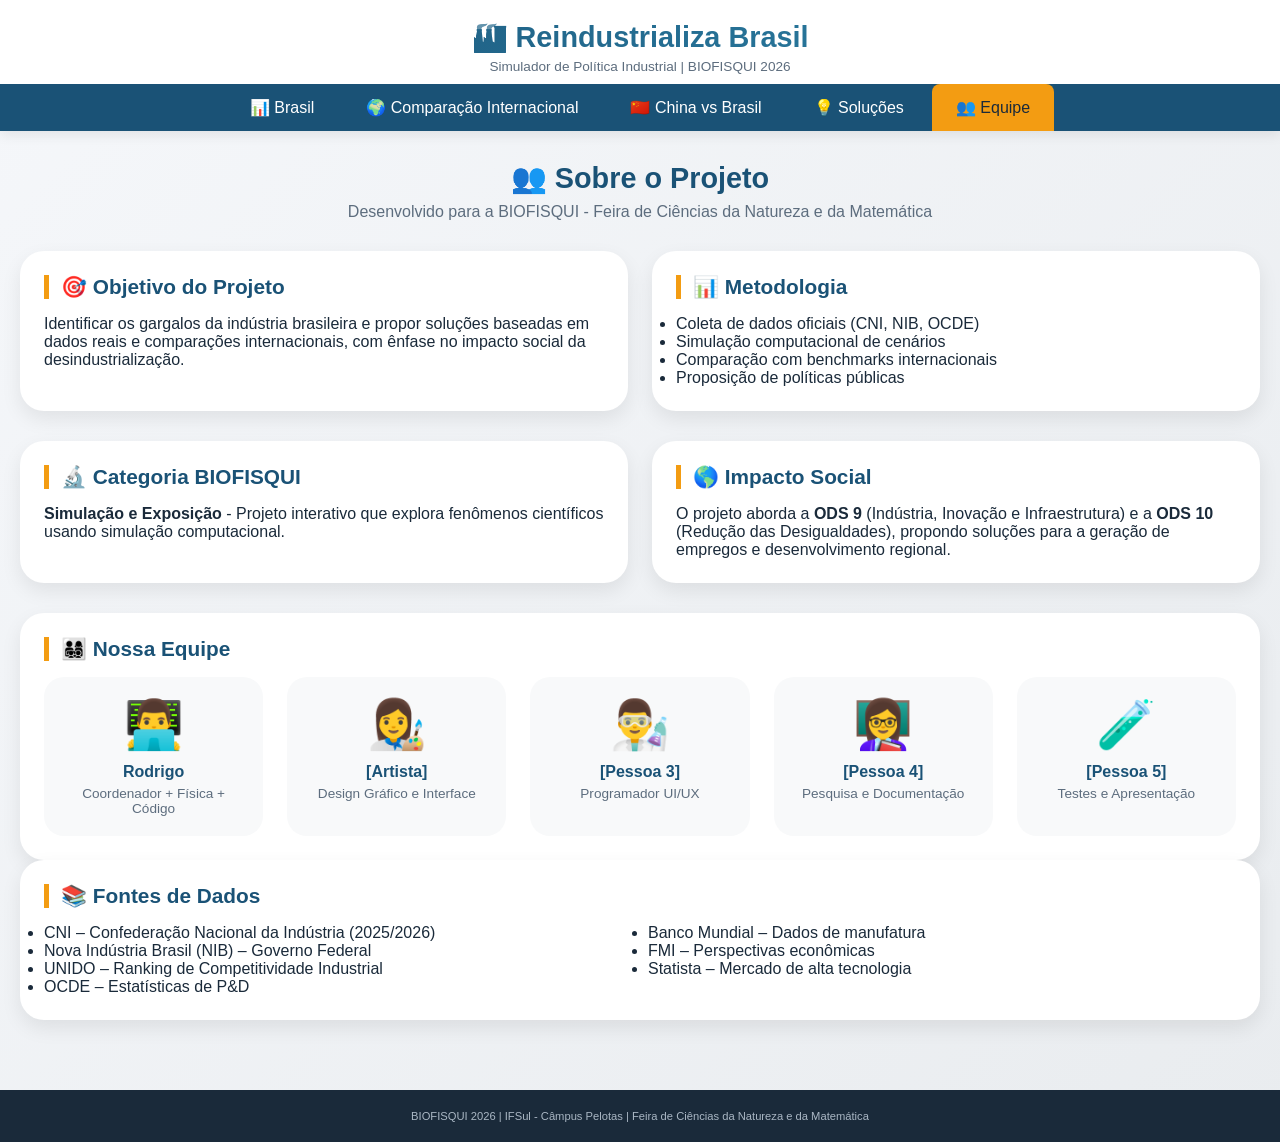
==== contato.html @ 6d254d2b "Primeiro commit: Simulador de Reindustrialização - BIOFISQUI" ====
<!DOCTYPE html>
<html lang="pt-BR">
<head>
    <meta charset="UTF-8">
    <meta name="viewport" content="width=device-width, initial-scale=1.0">
    <title>Sobre o Projeto | Simulador de Reindustrialização</title>
    <link rel="stylesheet" href="css/style.css">
</head>
<body>
    <header>
        <div class="logo">
            <h1>🏭 Reindustrializa Brasil</h1>
            <p>Simulador de Política Industrial | BIOFISQUI 2026</p>
        </div>
        <nav>
            <ul>
                <li><a href="index.html">📊 Brasil</a></li>
                <li><a href="internacional.html">🌍 Comparação Internacional</a></li>
                <li><a href="china_vs_brasil.html">🇨🇳 China vs Brasil</a></li>
                <li><a href="solucoes.html">💡 Soluções</a></li>
                <li><a href="contato.html" class="active">👥 Equipe</a></li>
            </ul>
        </nav>
    </header>

    <main class="container">
        <section class="intro">
            <h2>👥 Sobre o Projeto</h2>
            <p>Desenvolvido para a BIOFISQUI - Feira de Ciências da Natureza e da Matemática</p>
        </section>

        <div class="grid-2">
            <div class="card">
                <h3>🎯 Objetivo do Projeto</h3>
                <p>Identificar os gargalos da indústria brasileira e propor soluções baseadas em dados reais e comparações internacionais, com ênfase no impacto social da desindustrialização.</p>
            </div>

            <div class="card">
                <h3>📊 Metodologia</h3>
                <ul>
                    <li>Coleta de dados oficiais (CNI, NIB, OCDE)</li>
                    <li>Simulação computacional de cenários</li>
                    <li>Comparação com benchmarks internacionais</li>
                    <li>Proposição de políticas públicas</li>
                </ul>
            </div>
        </div>

        <div class="grid-2">
            <div class="card">
                <h3>🔬 Categoria BIOFISQUI</h3>
                <p><strong>Simulação e Exposição</strong> - Projeto interativo que explora fenômenos científicos usando simulação computacional.</p>
            </div>

            <div class="card">
                <h3>🌎 Impacto Social</h3>
                <p>O projeto aborda a <strong>ODS 9</strong> (Indústria, Inovação e Infraestrutura) e a <strong>ODS 10</strong> (Redução das Desigualdades), propondo soluções para a geração de empregos e desenvolvimento regional.</p>
            </div>
        </div>

        <div class="card full-width">
            <h3>👨‍👩‍👧‍👦 Nossa Equipe</h3>
            <div class="equipe-grid">
                <div class="membro">
                    <div class="avatar">👨‍💻</div>
                    <h4>Rodrigo</h4>
                    <p>Coordenador + Física + Código</p>
                </div>
                <div class="membro">
                    <div class="avatar">👩‍🎨</div>
                    <h4>[Artista]</h4>
                    <p>Design Gráfico e Interface</p>
                </div>
                <div class="membro">
                    <div class="avatar">👨‍🔬</div>
                    <h4>[Pessoa 3]</h4>
                    <p>Programador UI/UX</p>
                </div>
                <div class="membro">
                    <div class="avatar">👩‍🏫</div>
                    <h4>[Pessoa 4]</h4>
                    <p>Pesquisa e Documentação</p>
                </div>
                <div class="membro">
                    <div class="avatar">🧪</div>
                    <h4>[Pessoa 5]</h4>
                    <p>Testes e Apresentação</p>
                </div>
            </div>
        </div>

        <div class="card full-width">
            <h3>📚 Fontes de Dados</h3>
            <ul style="column-count: 2;">
                <li>CNI – Confederação Nacional da Indústria (2025/2026)</li>
                <li>Nova Indústria Brasil (NIB) – Governo Federal</li>
                <li>UNIDO – Ranking de Competitividade Industrial</li>
                <li>OCDE – Estatísticas de P&D</li>
                <li>Banco Mundial – Dados de manufatura</li>
                <li>FMI – Perspectivas econômicas</li>
                <li>Statista – Mercado de alta tecnologia</li>
            </ul>
        </div>
    </main>

    <footer>
        <p>BIOFISQUI 2026 | IFSul - Câmpus Pelotas | Feira de Ciências da Natureza e da Matemática</p>
    </footer>
</body>
</html>
---- css/style.css ----
/* ====================
   ESTILOS GLOBAIS
   Reindustrialização Brasil - BIOFISQUI
==================== */

* {
    margin: 0;
    padding: 0;
    box-sizing: border-box;
}

body {
    font-family: 'Segoe UI', Roboto, 'Helvetica Neue', sans-serif;
    background: linear-gradient(135deg, #f5f7fa 0%, #e9ecef 100%);
    color: #1a2a3a;
    min-height: 100vh;
    display: flex;
    flex-direction: column;
}

/* ===== HEADER E NAVEGAÇÃO ===== */
header {
    background: white;
    box-shadow: 0 4px 12px rgba(0,0,0,0.08);
    position: sticky;
    top: 0;
    z-index: 100;
}

.logo {
    text-align: center;
    padding: 20px 20px 10px;
}

.logo h1 {
    font-size: 1.8rem;
    background: linear-gradient(90deg, #1a5276, #2e86ab);
    background-clip: text;
    -webkit-background-clip: text;
    color: transparent;
}

.logo p {
    color: #5d6d7e;
    font-size: 0.85rem;
    margin-top: 5px;
}

nav {
    background: #1a5276;
    padding: 0;
}

nav ul {
    display: flex;
    justify-content: center;
    flex-wrap: wrap;
    list-style: none;
    gap: 4px;
}

nav ul li a {
    display: block;
    padding: 14px 24px;
    color: white;
    text-decoration: none;
    font-weight: 500;
    transition: all 0.3s;
    border-radius: 8px 8px 0 0;
}

nav ul li a:hover {
    background: #2e86ab;
}

nav ul li a.active {
    background: #f39c12;
    color: #1a2a3a;
}

/* ===== MAIN ===== */
.container {
    max-width: 1400px;
    margin: 0 auto;
    padding: 30px 20px;
    flex: 1;
}

.intro {
    text-align: center;
    margin-bottom: 30px;
}

.intro h2 {
    font-size: 1.8rem;
    color: #1a5276;
    margin-bottom: 8px;
}

.intro p {
    color: #5d6d7e;
}

/* ===== GRIDS ===== */
.grid-2 {
    display: grid;
    grid-template-columns: repeat(auto-fit, minmax(360px, 1fr));
    gap: 24px;
    margin-bottom: 30px;
}

/* ===== CARDS ===== */
.card {
    background: white;
    border-radius: 24px;
    padding: 24px;
    box-shadow: 0 8px 20px rgba(0,0,0,0.08);
    transition: transform 0.2s;
}

.card:hover {
    transform: translateY(-3px);
}

.card h3 {
    font-size: 1.3rem;
    margin-bottom: 16px;
    color: #1a5276;
    border-left: 5px solid #f39c12;
    padding-left: 12px;
}

.card.full-width {
    grid-column: 1 / -1;
}

/* ===== SLIDERS ===== */
.slider-container {
    margin: 20px 0;
}

.slider-container label {
    font-weight: 600;
    display: block;
    margin-bottom: 8px;
}

input[type="range"] {
    width: 100%;
    margin: 10px 0;
    -webkit-appearance: none;
    background: #dfe6e9;
    height: 6px;
    border-radius: 5px;
}

input[type="range"]:focus {
    outline: none;
}

input[type="range"]::-webkit-slider-thumb {
    -webkit-appearance: none;
    width: 20px;
    height: 20px;
    border-radius: 50%;
    background: #2e86ab;
    cursor: pointer;
    border: 2px solid white;
    box-shadow: 0 1px 4px rgba(0,0,0,0.2);
}

.selic-value, .valor-destaque {
    font-size: 1.6rem;
    font-weight: bold;
    color: #c0392b;
    text-align: center;
    margin: 10px 0;
}

/* ===== CAIXAS DE IMPACTO ===== */
.impacto-box {
    background: #f8f9fa;
    border-radius: 16px;
    padding: 15px;
    margin: 15px 0;
    text-align: center;
}

.perda {
    color: #e74c3c;
    font-weight: bold;
    font-size: 1.1rem;
}

/* ===== ALERTAS ===== */
.alerta {
    padding: 12px;
    border-radius: 12px;
    margin: 15px 0;
    font-weight: 500;
}

.alerta-vermelho {
    background: #fdeded;
    border-left: 5px solid #e74c3c;
    color: #c0392b;
}

.alerta-verde {
    background: #e8f8f5;
    border-left: 5px solid #27ae60;
    color: #1e8449;
}

.alerta-amarelo {
    background: #fef9e7;
    border-left: 5px solid #f1c40f;
    color: #7d6608;
}

.problema-destaque {
    color: #e67e22;
    font-weight: bold;
    margin-bottom: 12px;
}

/* ===== TABELAS ===== */
.table-responsive {
    overflow-x: auto;
}

.tabela-comparacao {
    width: 100%;
    border-collapse: collapse;
}

.tabela-comparacao th, .tabela-comparacao td {
    padding: 12px 10px;
    text-align: left;
    border-bottom: 1px solid #e2e8f0;
}

.tabela-comparacao th {
    background: #f0f4f8;
    color: #1a5276;
}

.positivo {
    color: #27ae60;
    font-weight: bold;
}

.negativo {
    color: #e74c3c;
    font-weight: bold;
}

/* ===== DESTAQUES ===== */
.destaque {
    background: #fff3e0;
    padding: 12px;
    border-radius: 12px;
    margin-top: 15px;
    font-size: 0.85rem;
}

/* ===== GRÁFICOS ===== */
canvas {
    max-height: 280px;
    width: 100% !important;
}

/* ===== RANKING ===== */
.ranking-lista {
    display: flex;
    flex-direction: column;
    gap: 12px;
}

.ranking-item {
    display: flex;
    justify-content: space-between;
    align-items: center;
    padding: 12px;
    background: #f8f9fa;
    border-radius: 12px;
}

.rank {
    width: 35px;
    height: 35px;
    background: #1a5276;
    color: white;
    border-radius: 50%;
    display: flex;
    align-items: center;
    justify-content: center;
    font-weight: bold;
}

.impacto, .impacto-alto, .impacto-medio {
    padding: 4px 12px;
    border-radius: 20px;
    font-size: 0.75rem;
    font-weight: bold;
}

.impacto { background: #e74c3c; color: white; }
.impacto-alto { background: #f39c12; color: #1a2a3a; }
.impacto-medio { background: #27ae60; color: white; }

/* ===== PLANO DE AÇÃO ===== */
.plano-grid, .licoes-grid {
    display: grid;
    grid-template-columns: repeat(auto-fit, minmax(250px, 1fr));
    gap: 20px;
    margin-top: 15px;
}

.plano-item, .licao {
    background: #f8f9fa;
    padding: 16px;
    border-radius: 16px;
}

.plano-item h4, .licao h4 {
    color: #1a5276;
    margin-bottom: 10px;
}

.plano-item ul {
    margin-left: 20px;
    line-height: 1.6;
}

/* ===== EQUIPE ===== */
.equipe-grid {
    display: grid;
    grid-template-columns: repeat(auto-fit, minmax(180px, 1fr));
    gap: 24px;
    text-align: center;
}

.membro {
    background: #f8f9fa;
    padding: 20px;
    border-radius: 20px;
    transition: transform 0.2s;
}

.membro:hover {
    transform: scale(1.02);
}

.avatar {
    font-size: 3rem;
    margin-bottom: 10px;
}

.membro h4 {
    color: #1a5276;
    margin-bottom: 5px;
}

.membro p {
    color: #5d6d7e;
    font-size: 0.85rem;
}

/* ===== FOOTER ===== */
footer {
    background: #1a2a3a;
    color: #aab7c4;
    text-align: center;
    padding: 20px;
    font-size: 0.7rem;
    margin-top: 40px;
}

/* ===== RESPONSIVIDADE ===== */
@media (max-width: 768px) {
    .grid-2 {
        grid-template-columns: 1fr;
        gap: 16px;
    }
    
    nav ul li a {
        padding: 10px 14px;
        font-size: 0.8rem;
    }
    
    .logo h1 {
        font-size: 1.3rem;
    }
    
    .card {
        padding: 16px;
    }
    
    .plano-grid, .licoes-grid {
        grid-template-columns: 1fr;
    }
}
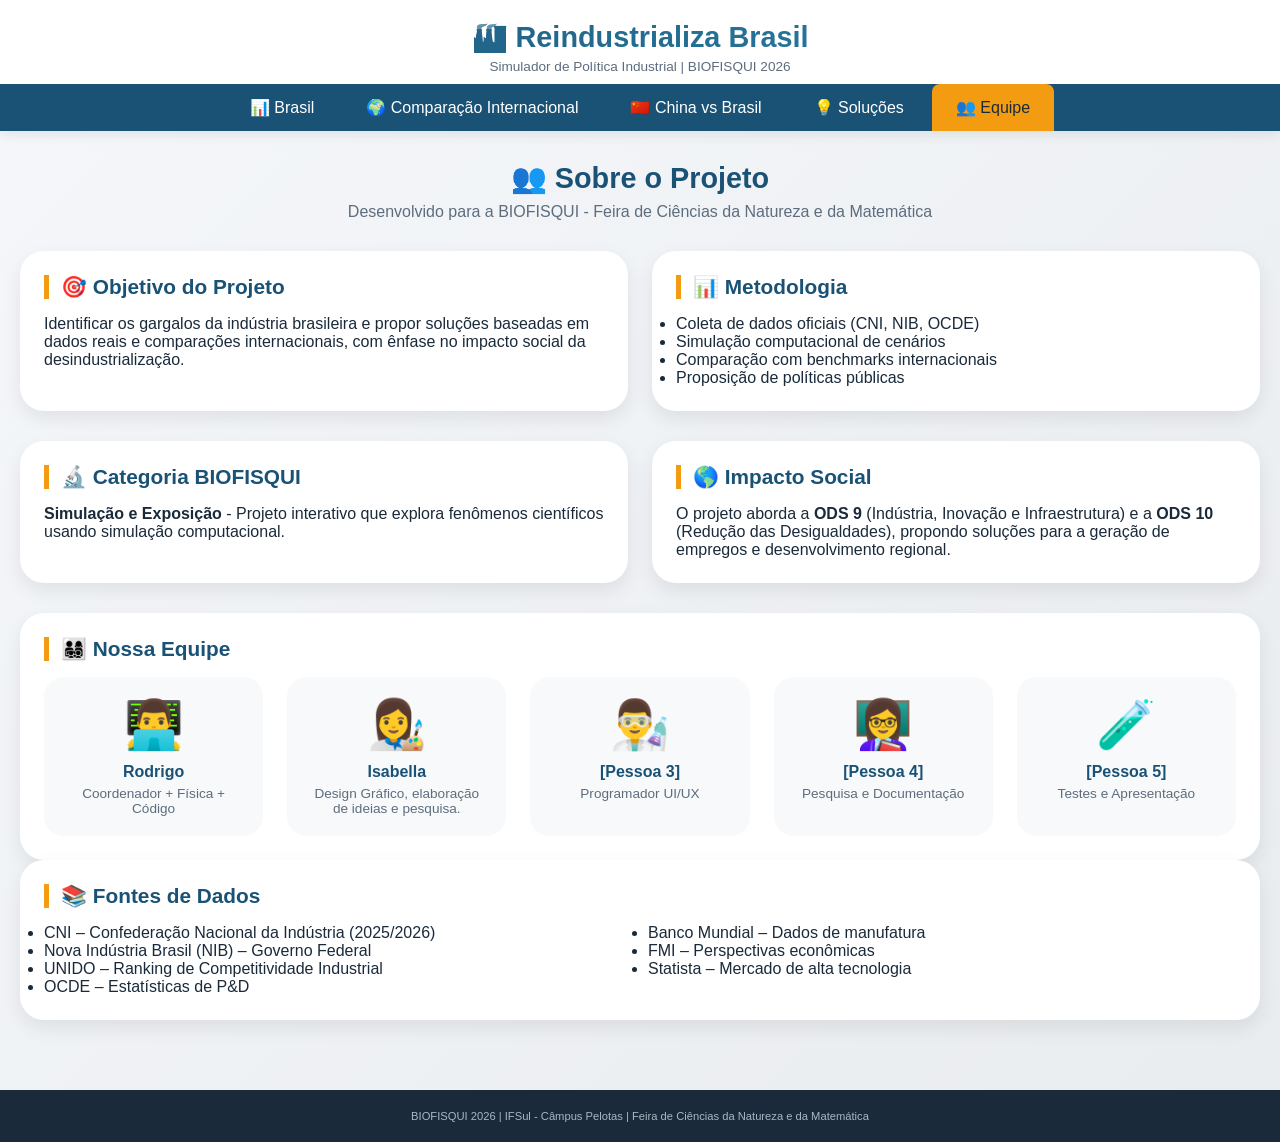
==== commit a9be9ad6: "Update contato.html" ====
--- a/contato.html
+++ b/contato.html
@@ -68,8 +68,8 @@
                 </div>
                 <div class="membro">
                     <div class="avatar">👩‍🎨</div>
-                    <h4>[Artista]</h4>
-                    <p>Design Gráfico e Interface</p>
+                    <h4>Isabella</h4>
+                    <p>Design Gráfico, elaboração de ideias e pesquisa.</p>
                 </div>
                 <div class="membro">
                     <div class="avatar">👨‍🔬</div>
@@ -107,4 +107,4 @@
         <p>BIOFISQUI 2026 | IFSul - Câmpus Pelotas | Feira de Ciências da Natureza e da Matemática</p>
     </footer>
 </body>
-</html>+</html>
